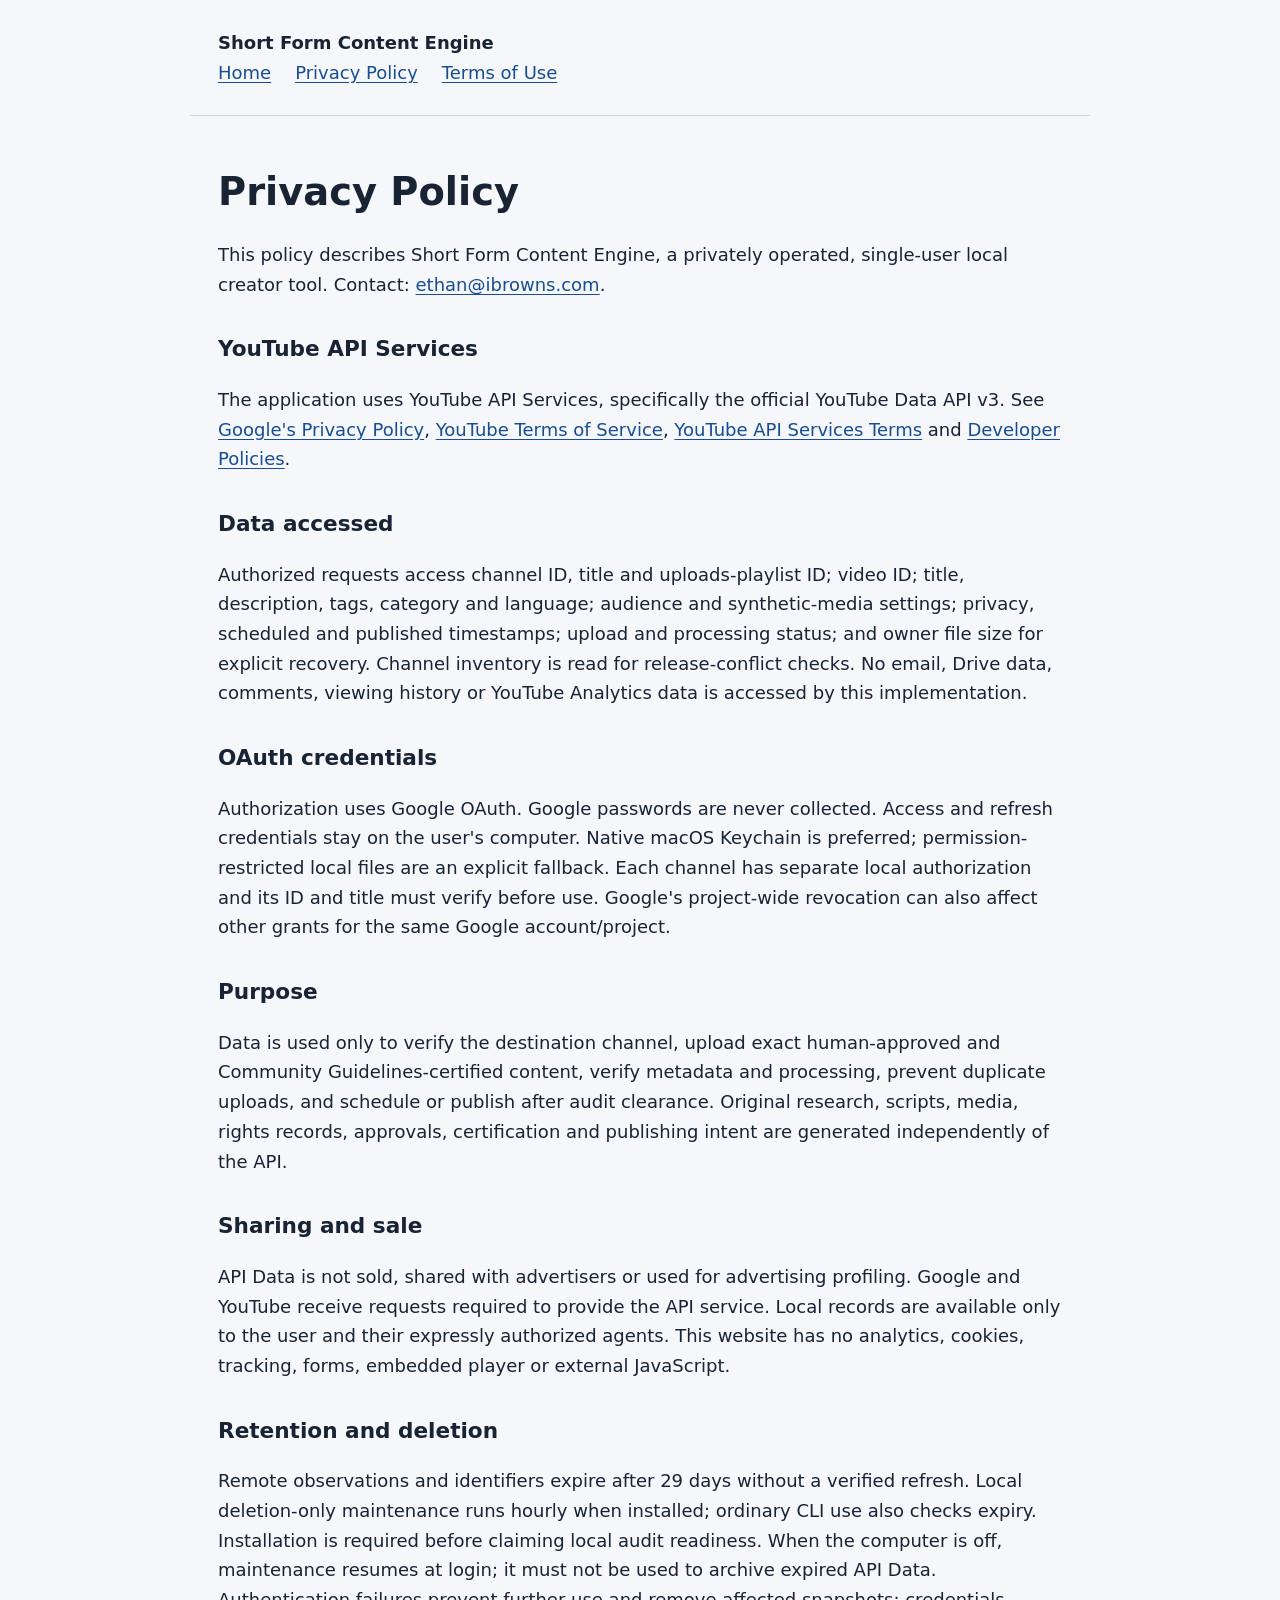
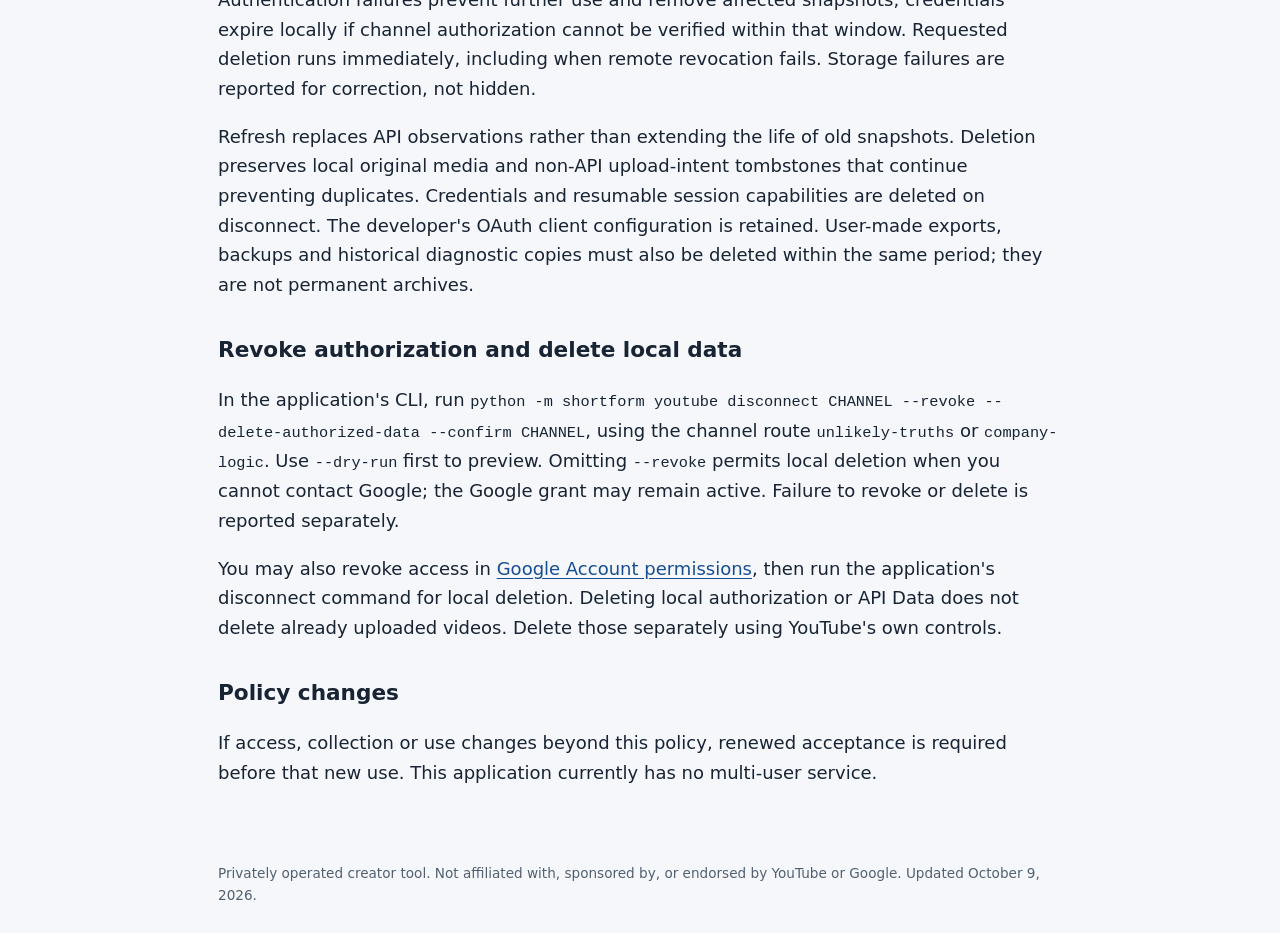
==== privacy.html @ 4b389101 "publish compliance documentation" ====
<!doctype html>
<html lang="en"><head><meta charset="utf-8"><meta name="viewport" content="width=device-width,initial-scale=1"><title>Privacy Policy | Short Form Content Engine</title><link rel="stylesheet" href="styles.css"></head>
<body><header><strong>Short Form Content Engine</strong><nav aria-label="Main"><a href="index.html">Home</a><a href="privacy.html">Privacy Policy</a><a href="terms.html">Terms of Use</a></nav></header><main><h1>Privacy Policy</h1><p>This policy describes Short Form Content Engine, a privately operated, single-user local creator tool. Contact: <a href="mailto:ethan@ibrowns.com">ethan@ibrowns.com</a>.</p><h2>YouTube API Services</h2><p>The application uses YouTube API Services, specifically the official YouTube Data API v3. See <a href="https://policies.google.com/privacy">Google's Privacy Policy</a>, <a href="https://www.youtube.com/t/terms">YouTube Terms of Service</a>, <a href="https://developers.google.com/youtube/terms/api-services-terms-of-service">YouTube API Services Terms</a> and <a href="https://developers.google.com/youtube/terms/developer-policies">Developer Policies</a>.</p><h2>Data accessed</h2><p>Authorized requests access channel ID, title and uploads-playlist ID; video ID; title, description, tags, category and language; audience and synthetic-media settings; privacy, scheduled and published timestamps; upload and processing status; and owner file size for explicit recovery. Channel inventory is read for release-conflict checks. No email, Drive data, comments, viewing history or YouTube Analytics data is accessed by this implementation.</p><h2>OAuth credentials</h2><p>Authorization uses Google OAuth. Google passwords are never collected. Access and refresh credentials stay on the user's computer. Native macOS Keychain is preferred; permission-restricted local files are an explicit fallback. Each channel has separate local authorization and its ID and title must verify before use. Google's project-wide revocation can also affect other grants for the same Google account/project.</p><h2>Purpose</h2><p>Data is used only to verify the destination channel, upload exact human-approved and Community Guidelines-certified content, verify metadata and processing, prevent duplicate uploads, and schedule or publish after audit clearance. Original research, scripts, media, rights records, approvals, certification and publishing intent are generated independently of the API.</p><h2>Sharing and sale</h2><p>API Data is not sold, shared with advertisers or used for advertising profiling. Google and YouTube receive requests required to provide the API service. Local records are available only to the user and their expressly authorized agents. This website has no analytics, cookies, tracking, forms, embedded player or external JavaScript.</p><h2>Retention and deletion</h2><p>Remote observations and identifiers expire after 29 days without a verified refresh. Local deletion-only maintenance runs hourly when installed; ordinary CLI use also checks expiry. Installation is required before claiming local audit readiness. When the computer is off, maintenance resumes at login; it must not be used to archive expired API Data. Authentication failures prevent further use and remove affected snapshots; credentials expire locally if channel authorization cannot be verified within that window. Requested deletion runs immediately, including when remote revocation fails. Storage failures are reported for correction, not hidden.</p><p>Refresh replaces API observations rather than extending the life of old snapshots. Deletion preserves local original media and non-API upload-intent tombstones that continue preventing duplicates. Credentials and resumable session capabilities are deleted on disconnect. The developer's OAuth client configuration is retained. User-made exports, backups and historical diagnostic copies must also be deleted within the same period; they are not permanent archives.</p><h2>Revoke authorization and delete local data</h2><p>In the application's CLI, run <code>python -m shortform youtube disconnect CHANNEL --revoke --delete-authorized-data --confirm CHANNEL</code>, using the channel route <code>unlikely-truths</code> or <code>company-logic</code>. Use <code>--dry-run</code> first to preview. Omitting <code>--revoke</code> permits local deletion when you cannot contact Google; the Google grant may remain active. Failure to revoke or delete is reported separately.</p><p>You may also revoke access in <a href="https://myaccount.google.com/permissions">Google Account permissions</a>, then run the application's disconnect command for local deletion. Deleting local authorization or API Data does not delete already uploaded videos. Delete those separately using YouTube's own controls.</p><h2>Policy changes</h2><p>If access, collection or use changes beyond this policy, renewed acceptance is required before that new use. This application currently has no multi-user service.</p></main><footer>Privately operated creator tool. Not affiliated with, sponsored by, or endorsed by YouTube or Google. Updated October 9, 2026.</footer></body></html>
---- styles.css ----
*{box-sizing:border-box}body{margin:0;background:#f5f7fa;color:#182334;font:18px/1.65 system-ui,sans-serif}header,main,footer{max-width:900px;margin:auto;padding:28px}header{border-bottom:1px solid #cbd3dd}h1{font-size:2.4rem;line-height:1.15}h2{font-size:1.35rem;margin-top:2rem}a{color:#174d92;text-underline-offset:3px}nav{display:flex;gap:24px;flex-wrap:wrap}.notice{border-left:4px solid #9b6610;padding:16px;background:#fff5de}.integration{background:white;padding:24px;border-radius:10px}.brand img{width:120px;height:auto}code{font-size:.85em;overflow-wrap:anywhere}footer{font-size:.85rem;color:#526070}@media(max-width:600px){h1{font-size:1.8rem}header,main,footer{padding:20px}}
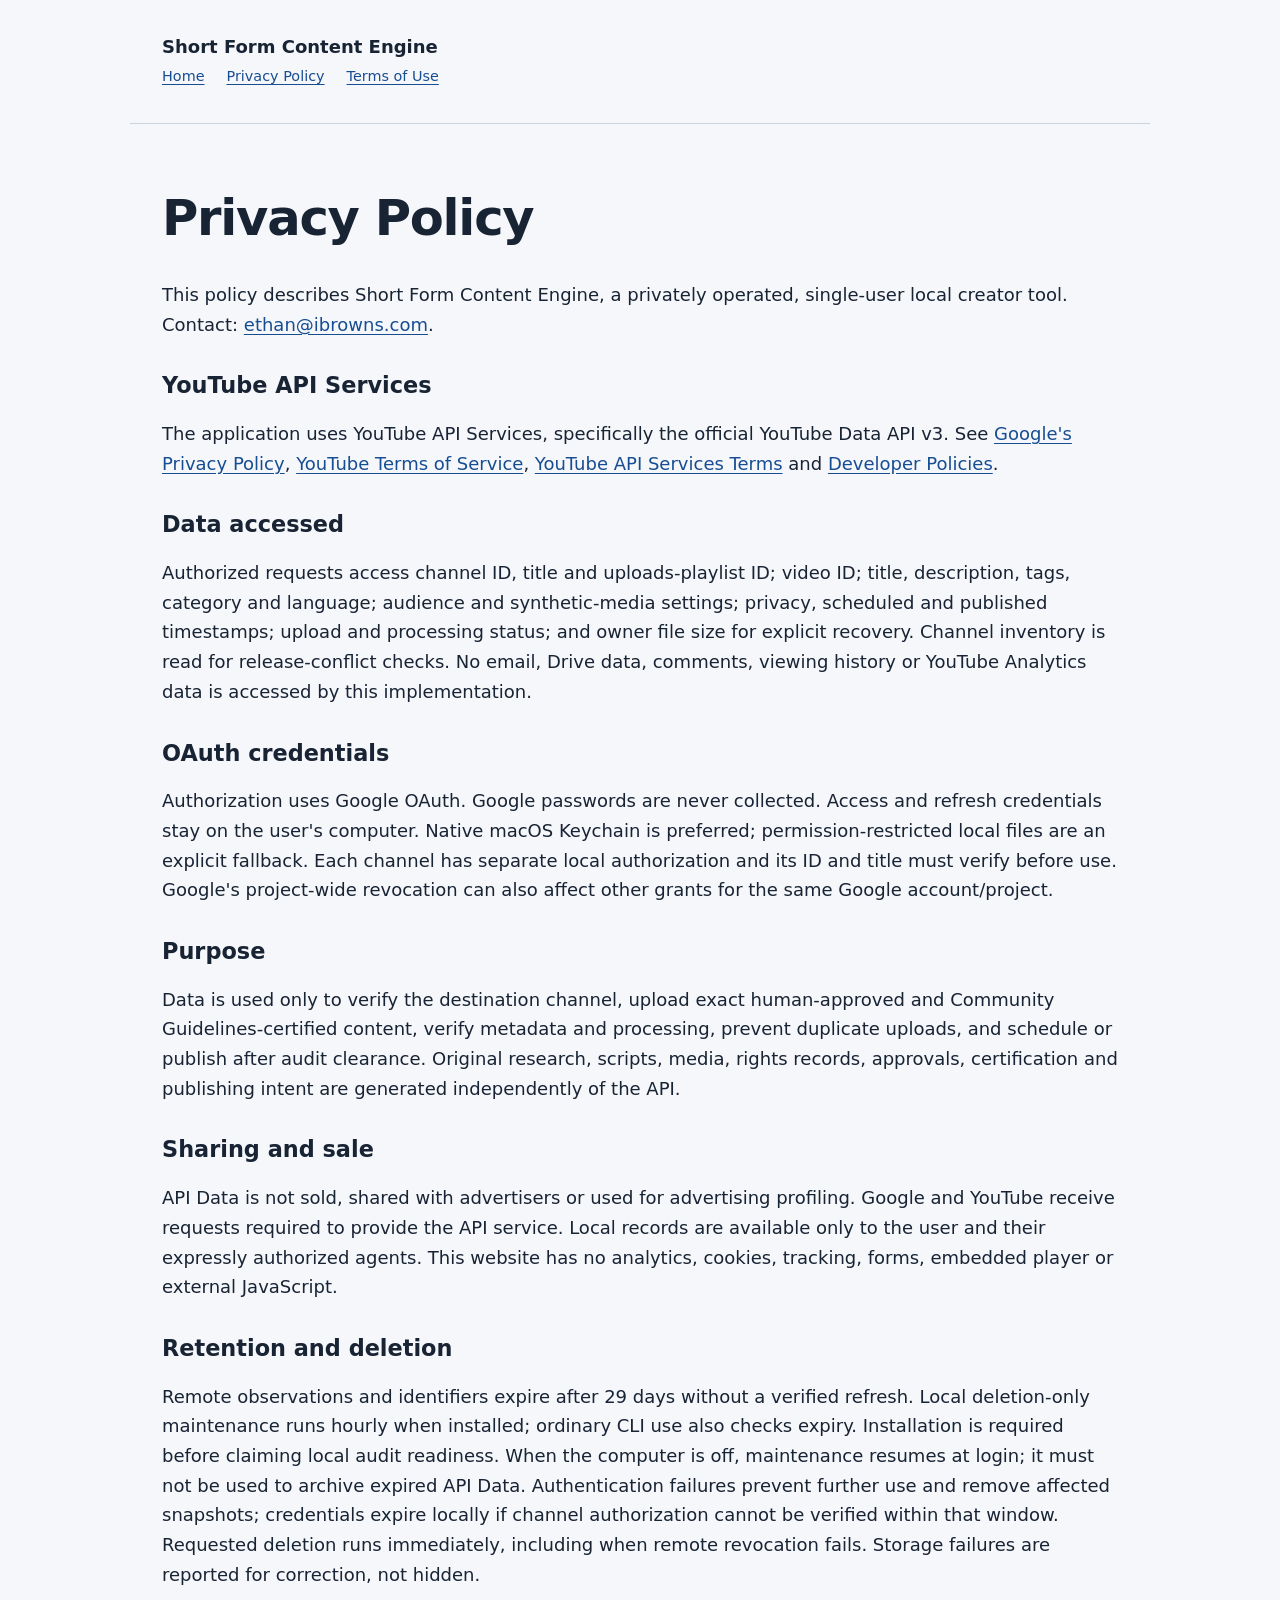
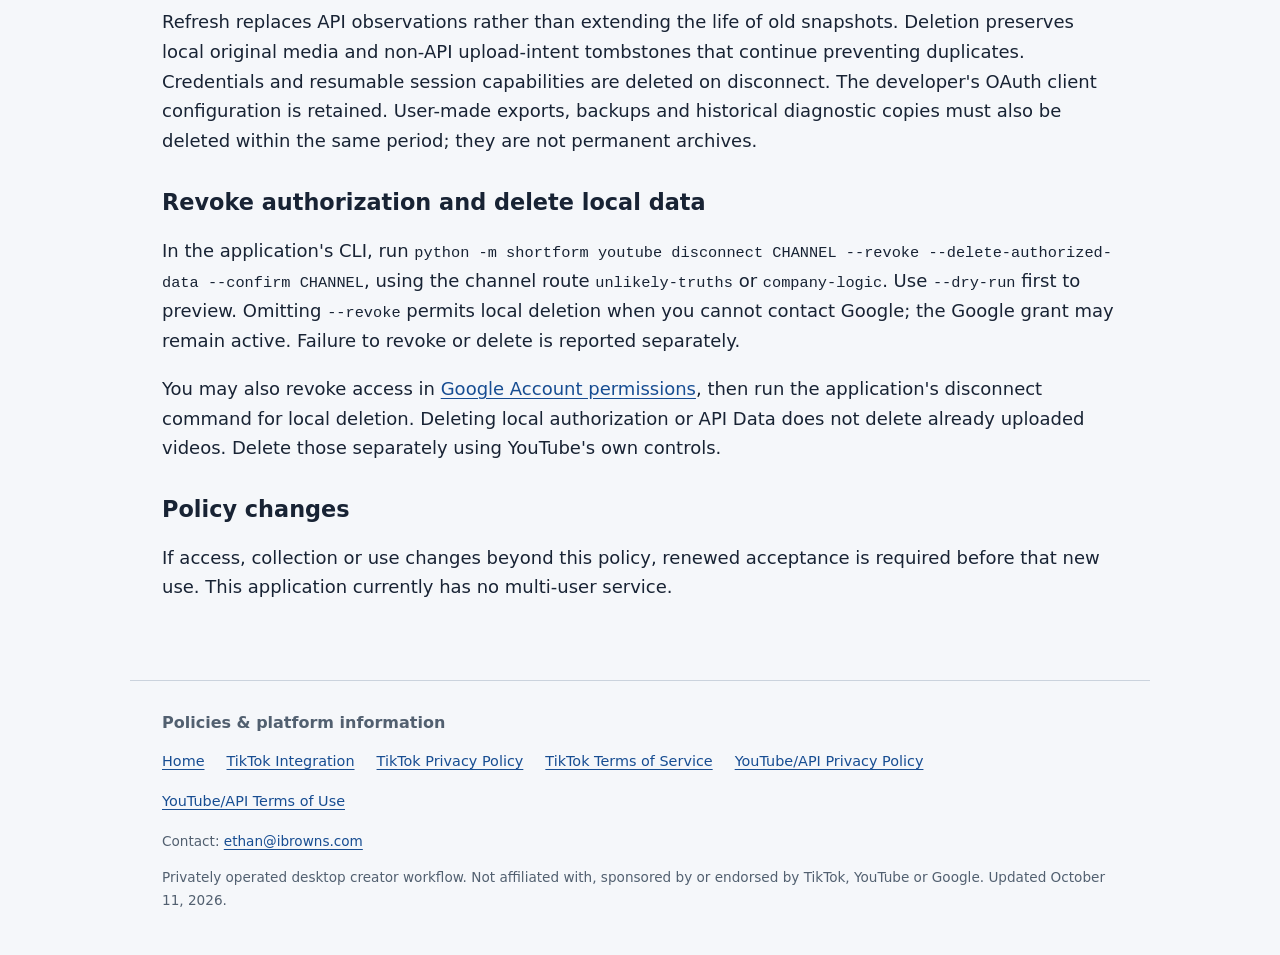
==== commit fff74b80: "add TikTok compliance and app information pages" ====
--- a/privacy.html
+++ b/privacy.html
@@ -1,3 +1,3 @@
 <!doctype html>
-<html lang="en"><head><meta charset="utf-8"><meta name="viewport" content="width=device-width,initial-scale=1"><title>Privacy Policy | Short Form Content Engine</title><link rel="stylesheet" href="styles.css"></head>
-<body><header><strong>Short Form Content Engine</strong><nav aria-label="Main"><a href="index.html">Home</a><a href="privacy.html">Privacy Policy</a><a href="terms.html">Terms of Use</a></nav></header><main><h1>Privacy Policy</h1><p>This policy describes Short Form Content Engine, a privately operated, single-user local creator tool. Contact: <a href="mailto:ethan@ibrowns.com">ethan@ibrowns.com</a>.</p><h2>YouTube API Services</h2><p>The application uses YouTube API Services, specifically the official YouTube Data API v3. See <a href="https://policies.google.com/privacy">Google's Privacy Policy</a>, <a href="https://www.youtube.com/t/terms">YouTube Terms of Service</a>, <a href="https://developers.google.com/youtube/terms/api-services-terms-of-service">YouTube API Services Terms</a> and <a href="https://developers.google.com/youtube/terms/developer-policies">Developer Policies</a>.</p><h2>Data accessed</h2><p>Authorized requests access channel ID, title and uploads-playlist ID; video ID; title, description, tags, category and language; audience and synthetic-media settings; privacy, scheduled and published timestamps; upload and processing status; and owner file size for explicit recovery. Channel inventory is read for release-conflict checks. No email, Drive data, comments, viewing history or YouTube Analytics data is accessed by this implementation.</p><h2>OAuth credentials</h2><p>Authorization uses Google OAuth. Google passwords are never collected. Access and refresh credentials stay on the user's computer. Native macOS Keychain is preferred; permission-restricted local files are an explicit fallback. Each channel has separate local authorization and its ID and title must verify before use. Google's project-wide revocation can also affect other grants for the same Google account/project.</p><h2>Purpose</h2><p>Data is used only to verify the destination channel, upload exact human-approved and Community Guidelines-certified content, verify metadata and processing, prevent duplicate uploads, and schedule or publish after audit clearance. Original research, scripts, media, rights records, approvals, certification and publishing intent are generated independently of the API.</p><h2>Sharing and sale</h2><p>API Data is not sold, shared with advertisers or used for advertising profiling. Google and YouTube receive requests required to provide the API service. Local records are available only to the user and their expressly authorized agents. This website has no analytics, cookies, tracking, forms, embedded player or external JavaScript.</p><h2>Retention and deletion</h2><p>Remote observations and identifiers expire after 29 days without a verified refresh. Local deletion-only maintenance runs hourly when installed; ordinary CLI use also checks expiry. Installation is required before claiming local audit readiness. When the computer is off, maintenance resumes at login; it must not be used to archive expired API Data. Authentication failures prevent further use and remove affected snapshots; credentials expire locally if channel authorization cannot be verified within that window. Requested deletion runs immediately, including when remote revocation fails. Storage failures are reported for correction, not hidden.</p><p>Refresh replaces API observations rather than extending the life of old snapshots. Deletion preserves local original media and non-API upload-intent tombstones that continue preventing duplicates. Credentials and resumable session capabilities are deleted on disconnect. The developer's OAuth client configuration is retained. User-made exports, backups and historical diagnostic copies must also be deleted within the same period; they are not permanent archives.</p><h2>Revoke authorization and delete local data</h2><p>In the application's CLI, run <code>python -m shortform youtube disconnect CHANNEL --revoke --delete-authorized-data --confirm CHANNEL</code>, using the channel route <code>unlikely-truths</code> or <code>company-logic</code>. Use <code>--dry-run</code> first to preview. Omitting <code>--revoke</code> permits local deletion when you cannot contact Google; the Google grant may remain active. Failure to revoke or delete is reported separately.</p><p>You may also revoke access in <a href="https://myaccount.google.com/permissions">Google Account permissions</a>, then run the application's disconnect command for local deletion. Deleting local authorization or API Data does not delete already uploaded videos. Delete those separately using YouTube's own controls.</p><h2>Policy changes</h2><p>If access, collection or use changes beyond this policy, renewed acceptance is required before that new use. This application currently has no multi-user service.</p></main><footer>Privately operated creator tool. Not affiliated with, sponsored by, or endorsed by YouTube or Google. Updated October 9, 2026.</footer></body></html>
+<html lang="en"><head><meta charset="utf-8"><meta name="viewport" content="width=device-width,initial-scale=1"><title>Privacy Policy | Short Form Content Engine</title><link rel="stylesheet" href="styles.css"><meta name="description" content="Existing YouTube/API compliance policy for Short Form Content Engine."></head>
+<body><a class="skip-link" href="#main">Skip to content</a><header><strong>Short Form Content Engine</strong><nav aria-label="Main"><a href="index.html">Home</a><a href="privacy.html">Privacy Policy</a><a href="terms.html">Terms of Use</a></nav></header><main id="main"><h1>Privacy Policy</h1><p>This policy describes Short Form Content Engine, a privately operated, single-user local creator tool. Contact: <a href="mailto:ethan@ibrowns.com">ethan@ibrowns.com</a>.</p><h2>YouTube API Services</h2><p>The application uses YouTube API Services, specifically the official YouTube Data API v3. See <a href="https://policies.google.com/privacy">Google's Privacy Policy</a>, <a href="https://www.youtube.com/t/terms">YouTube Terms of Service</a>, <a href="https://developers.google.com/youtube/terms/api-services-terms-of-service">YouTube API Services Terms</a> and <a href="https://developers.google.com/youtube/terms/developer-policies">Developer Policies</a>.</p><h2>Data accessed</h2><p>Authorized requests access channel ID, title and uploads-playlist ID; video ID; title, description, tags, category and language; audience and synthetic-media settings; privacy, scheduled and published timestamps; upload and processing status; and owner file size for explicit recovery. Channel inventory is read for release-conflict checks. No email, Drive data, comments, viewing history or YouTube Analytics data is accessed by this implementation.</p><h2>OAuth credentials</h2><p>Authorization uses Google OAuth. Google passwords are never collected. Access and refresh credentials stay on the user's computer. Native macOS Keychain is preferred; permission-restricted local files are an explicit fallback. Each channel has separate local authorization and its ID and title must verify before use. Google's project-wide revocation can also affect other grants for the same Google account/project.</p><h2>Purpose</h2><p>Data is used only to verify the destination channel, upload exact human-approved and Community Guidelines-certified content, verify metadata and processing, prevent duplicate uploads, and schedule or publish after audit clearance. Original research, scripts, media, rights records, approvals, certification and publishing intent are generated independently of the API.</p><h2>Sharing and sale</h2><p>API Data is not sold, shared with advertisers or used for advertising profiling. Google and YouTube receive requests required to provide the API service. Local records are available only to the user and their expressly authorized agents. This website has no analytics, cookies, tracking, forms, embedded player or external JavaScript.</p><h2>Retention and deletion</h2><p>Remote observations and identifiers expire after 29 days without a verified refresh. Local deletion-only maintenance runs hourly when installed; ordinary CLI use also checks expiry. Installation is required before claiming local audit readiness. When the computer is off, maintenance resumes at login; it must not be used to archive expired API Data. Authentication failures prevent further use and remove affected snapshots; credentials expire locally if channel authorization cannot be verified within that window. Requested deletion runs immediately, including when remote revocation fails. Storage failures are reported for correction, not hidden.</p><p>Refresh replaces API observations rather than extending the life of old snapshots. Deletion preserves local original media and non-API upload-intent tombstones that continue preventing duplicates. Credentials and resumable session capabilities are deleted on disconnect. The developer's OAuth client configuration is retained. User-made exports, backups and historical diagnostic copies must also be deleted within the same period; they are not permanent archives.</p><h2>Revoke authorization and delete local data</h2><p>In the application's CLI, run <code>python -m shortform youtube disconnect CHANNEL --revoke --delete-authorized-data --confirm CHANNEL</code>, using the channel route <code>unlikely-truths</code> or <code>company-logic</code>. Use <code>--dry-run</code> first to preview. Omitting <code>--revoke</code> permits local deletion when you cannot contact Google; the Google grant may remain active. Failure to revoke or delete is reported separately.</p><p>You may also revoke access in <a href="https://myaccount.google.com/permissions">Google Account permissions</a>, then run the application's disconnect command for local deletion. Deleting local authorization or API Data does not delete already uploaded videos. Delete those separately using YouTube's own controls.</p><h2>Policy changes</h2><p>If access, collection or use changes beyond this policy, renewed acceptance is required before that new use. This application currently has no multi-user service.</p></main><footer><h2>Policies &amp; platform information</h2><nav aria-label="Compliance"><a href="/short-form-content-engine-compliance/">Home</a><a href="/short-form-content-engine-compliance/tiktok/">TikTok Integration</a><a href="/short-form-content-engine-compliance/tiktok/privacy/">TikTok Privacy Policy</a><a href="/short-form-content-engine-compliance/tiktok/terms/">TikTok Terms of Service</a><a href="/short-form-content-engine-compliance/privacy.html">YouTube/API Privacy Policy</a><a href="/short-form-content-engine-compliance/terms.html">YouTube/API Terms of Use</a></nav><p>Contact: <a href="mailto:ethan@ibrowns.com">ethan@ibrowns.com</a></p><p>Privately operated desktop creator workflow. Not affiliated with, sponsored by or endorsed by TikTok, YouTube or Google. Updated October 11, 2026.</p></footer></body></html>
--- a/styles.css
+++ b/styles.css
@@ -1 +1 @@
-*{box-sizing:border-box}body{margin:0;background:#f5f7fa;color:#182334;font:18px/1.65 system-ui,sans-serif}header,main,footer{max-width:900px;margin:auto;padding:28px}header{border-bottom:1px solid #cbd3dd}h1{font-size:2.4rem;line-height:1.15}h2{font-size:1.35rem;margin-top:2rem}a{color:#174d92;text-underline-offset:3px}nav{display:flex;gap:24px;flex-wrap:wrap}.notice{border-left:4px solid #9b6610;padding:16px;background:#fff5de}.integration{background:white;padding:24px;border-radius:10px}.brand img{width:120px;height:auto}code{font-size:.85em;overflow-wrap:anywhere}footer{font-size:.85rem;color:#526070}@media(max-width:600px){h1{font-size:1.8rem}header,main,footer{padding:20px}}
+*{box-sizing:border-box}html{color-scheme:light}body{margin:0;background:#f5f7fa;color:#182334;font:18px/1.65 system-ui,sans-serif}header,main,footer{max-width:1020px;margin:auto;padding:32px}header{border-bottom:1px solid #cbd3dd}.wordmark{font-size:1.15rem;font-weight:750;text-decoration:none;color:#182334}.eyebrow{font-size:.8rem;font-weight:650;letter-spacing:.035em;color:#526070}h1{font-size:clamp(1.85rem,5vw,3.1rem);line-height:1.15;letter-spacing:-.025em;overflow-wrap:anywhere}h2{font-size:1.4rem;line-height:1.3;margin-top:2rem}h3{font-size:1.1rem;line-height:1.4}a{color:#174d92;text-underline-offset:3px}a:hover{text-decoration-thickness:2px}a:focus-visible{outline:3px solid #174d92;outline-offset:4px}nav{display:flex;gap:10px 22px;flex-wrap:wrap;font-size:.9rem}nav a{padding:3px 0}.lede{font-size:1.2rem;max-width:760px}.notice{border-left:4px solid #9b6610;padding:16px;background:#fff5de;font-size:.95rem}.integration,.card{background:white;padding:24px;border:1px solid #d5dde7;border-radius:12px}.integration{margin-top:28px}.integration h2,.card h3{margin-top:0}.grid{display:grid;grid-template-columns:repeat(3,minmax(0,1fr));gap:16px}.brand img{width:120px;height:auto}code{font-size:.85em;overflow-wrap:anywhere}.steps li{padding:5px 0}footer{font-size:.85rem;color:#526070;border-top:1px solid #cbd3dd;margin-top:28px}footer h2{font-size:1rem;margin-top:0}.effective{color:#526070;font-size:.9rem}.skip-link{position:absolute;top:-100px;left:12px;background:white;padding:10px;z-index:1}.skip-link:focus{top:10px}@media(max-width:680px){.grid{grid-template-columns:1fr}header,main,footer{padding:22px}nav{gap:8px 16px}.integration,.card{padding:20px}.lede{font-size:1.1rem}}
